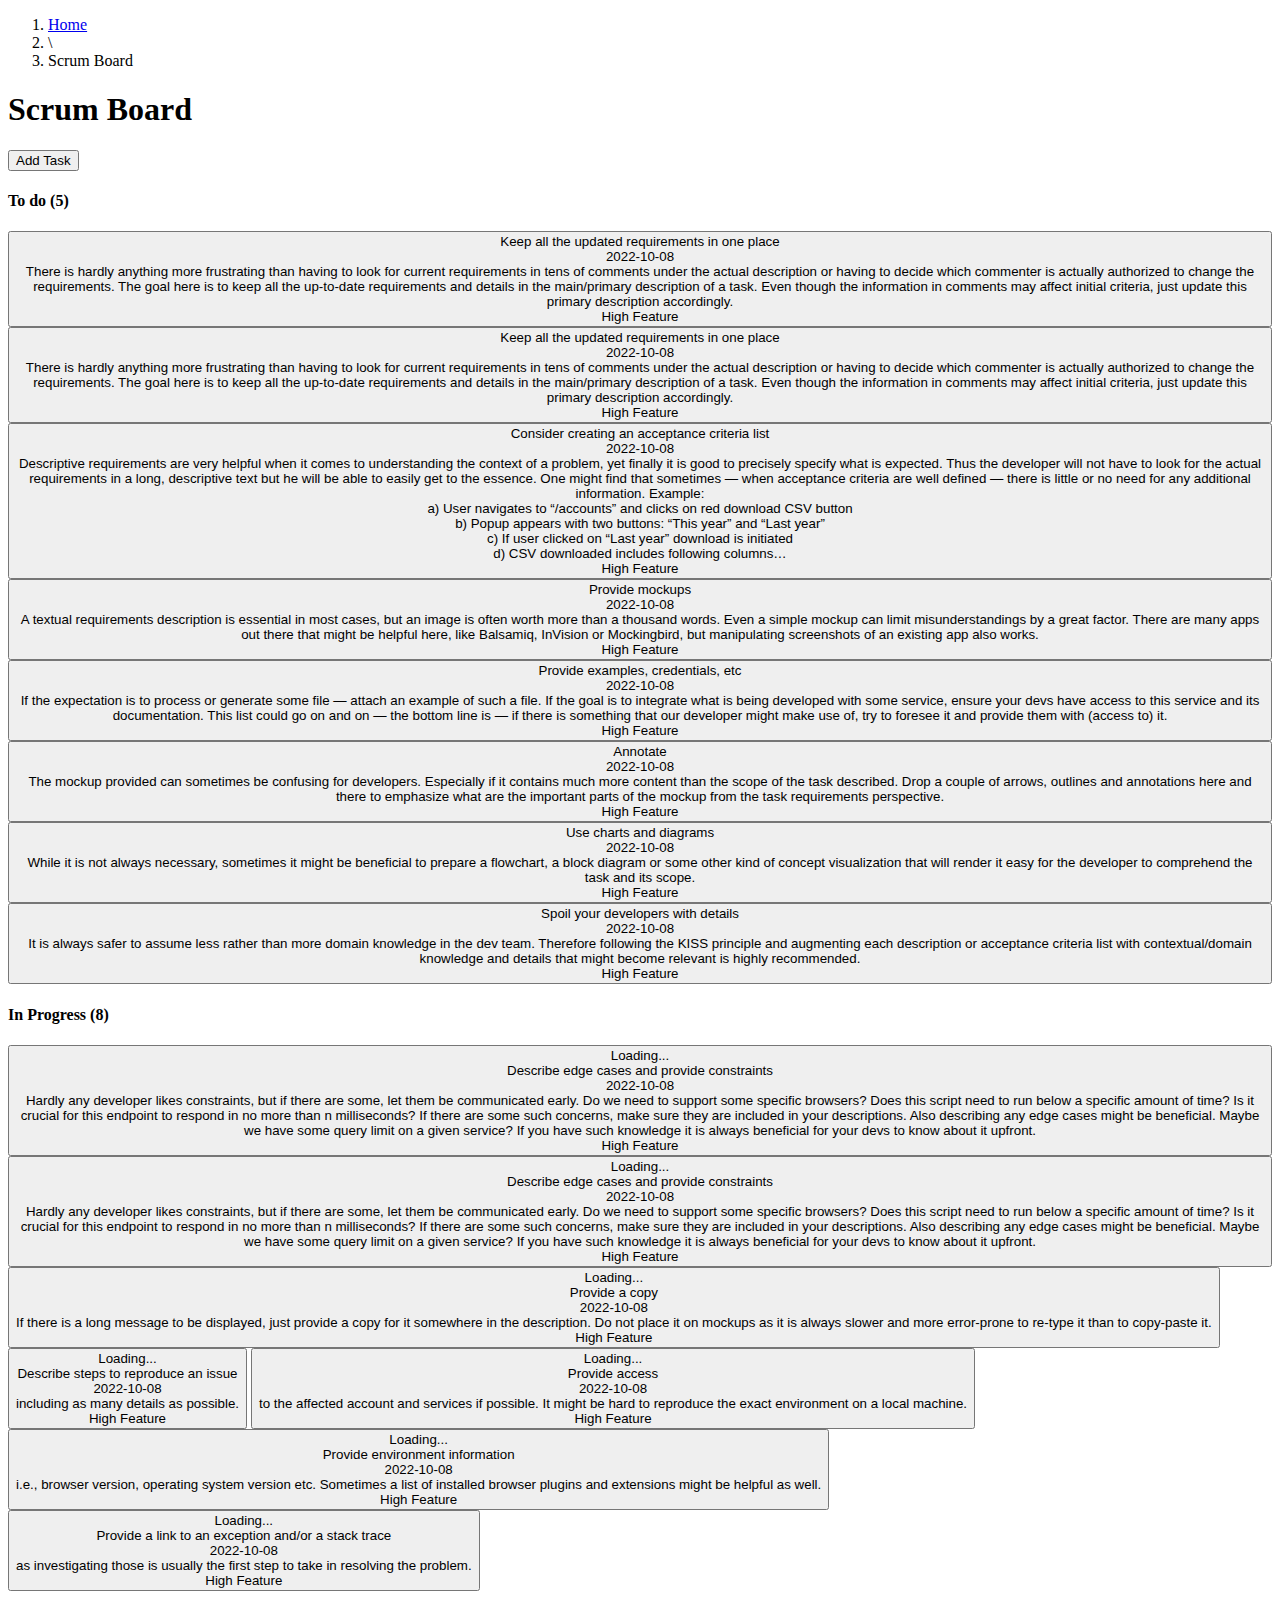
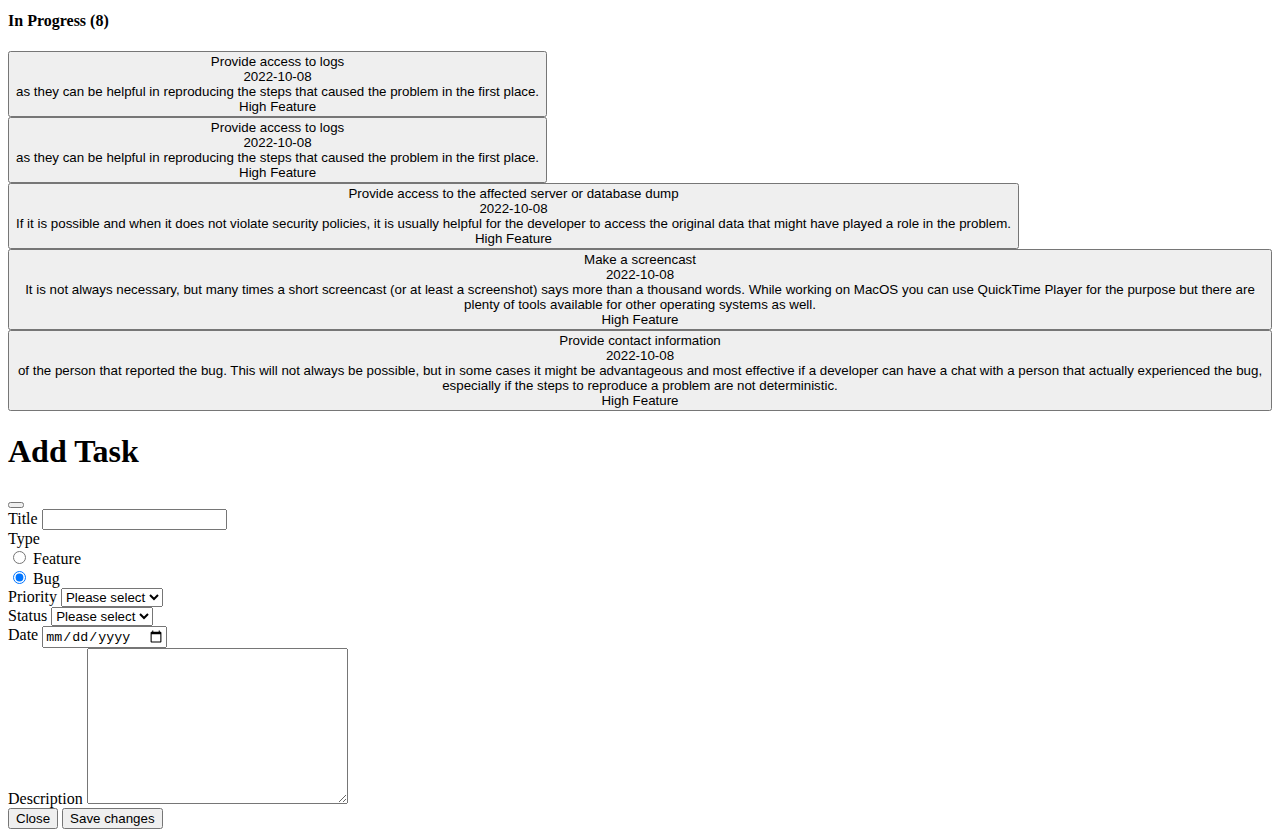
==== starter/index.html @ 99dede7a "final show function" ====
<!DOCTYPE html>
<html lang="en" >
<head>
	<meta charset="utf-8" />
	<title>YouCode | Scrum Board</title>
	<meta content="width=device-width, initial-scale=1.0, maximum-scale=1.0, user-scalable=no" name="viewport" />
	<meta content="" name="description" />
	<meta content="" name="author" />
	
	<!-- ================== BEGIN core-css ================== -->
	<link href="https://fonts.googleapis.com/css?family=Open+Sans:300,400,600,700" rel="stylesheet" />
	<link href="assets/css/vendor.min.css" rel="stylesheet" />
	<link href="assets/css/default/app.min.css" rel="stylesheet" />
	<link href="assets/css/style.css" rel="stylesheet" />
	<!-- ================== END core-css ================== -->
</head>
<body>

	<!-- BEGIN #app -->
	<div id="app" class="app-without-sidebar">
		<!-- BEGIN #content -->
		<div id="content" class="app-content main-style">
			<div class="navbar">
				<div>
					<ol class="nav">
						<li class="nav-item"><a href="javascript:;" class="nav-link text-dark px-1">Home</a></li>
						<li class="nav-item nav-link px-1"> \ </li>
						<li class="nav-item nav-link px-1">Scrum Board </li>
					</ol>
					<!-- BEGIN page-header -->
					<h1 class="page-header">
						Scrum Board 
					</h1>
					<!-- END page-header -->
				</div>
				
				<div class="ml-auto">
					<button class="btn btn-success" data-bs-toggle="modal" data-bs-target="#modal-task"><i class="fa-solid fa-plus"></i> Add Task</a>
				</div>
			</div>
			
			<div class="row col">
				<div class="col-12 col-sm-6 col-md-4 col-lg p-1 my-4">
					<div class="modal-content">
						<div class="modal-header bg-dark">
							<h4 class="modal-title text-white">To do (<span id="to-do-tasks-count">5</span>)</h4>
						</div>
						<div class="parent" id="to-do-parent">
							<div class="" id="tasks">
								<!-- TO DO TASKS HERE -->
								<button class="bg-light row m-0 border-0 col-12 py-2 border-bottom">
									<div class="col-2 col-md-1">
										<i class="fa-regular fa-circle-question fa-2x text-success"></i>
									</div>
									<div class="text-start col">
										<div class="text-dark fw-bold" id="title">Keep all the updated requirements in one place</div>
										<div class="">
											<div class="list-item text-body" id="date">#1 created in 2022-10-08</div>
											<div class="list-item" id="description" title="There is hardly anything more frustrating than having to look for current requirements in tens of comments under the actual description or having to decide which commenter is actually authorized to change the requirements. The goal here is to keep all the up-to-date requirements and details in the main/primary description of a task. Even though the information in comments may affect initial criteria, just update this primary description accordingly.">There is hardly anything more frustrating than having t...</div>
										</div>
										<div class="mt-3">
											<span class="btn btn-primary btn-sm">High</span>
											<span class="btn btn-outline-secondary btn-sm">Feature</span>
										</div>
									</div>
								</button>
							</div>
						</div>
					</div>
				</div>
				<div class="col-12 col-sm-6 col-md-4 col-lg p-1 my-4" id="">
					<div class="modal-content">
						<div class="modal-header bg-dark">
							<h4 class="modal-title text-white">In Progress (<span id="to-do-tasks-count">8</span>)</h4>
						</div>
						<div class="parent" id="in-progress-parent">
							<div class="" id="tasks">
								<!-- TO DO TASKS HERE -->
								<button class="bg-light row m-0 border-0 col-12 py-2 border-bottom" id="to-do-box">
									<div class="col-2 col-md-1">
										<div class="spinner-border spinner-border-sm text-warning" role="status">
											<span class="visually-hidden">Loading...</span>
										</div>
									</div>
									<div class="text-start col">
										<div class="text-dark fw-bold" id="title">Keep all the updated requirements in one place</div>
										<div class="">
											<div class="list-item text-body" id="date">#1 created in 2022-10-08</div>
											<div class="list-item" id="description" title="There is hardly anything more frustrating than having to look for current requirements in tens of comments under the actual description or having to decide which commenter is actually authorized to change the requirements. The goal here is to keep all the up-to-date requirements and details in the main/primary description of a task. Even though the information in comments may affect initial criteria, just update this primary description accordingly.">There is hardly anything more frustrating than having t...</div>
										</div>
										<div class="mt-3">
											<span class="btn btn-primary btn-sm">High</span>
											<span class="btn btn-outline-secondary btn-sm">Feature</span>
										</div>
									</div>
								</button>
							</div>
						</div>
					</div>
				</div>
				<div class="col-12 col-sm-6 col-md-4 col-lg p-1 my-4" id="in-progress-container">
					<div class="modal-content">
						<div class="modal-header bg-dark">
							<h4 class="modal-title text-white">In Progress (<span id="to-do-tasks-count">8</span>)</h4>
						</div>
						<div class="parent" id="done-parent">
							<div class="" id="tasks">
								<!-- TO DO TASKS HERE -->
								<button class="bg-light row m-0 border-0 col-12 py-2 border-bottom" id="in-progress-box">
									<div class="col-2 col-md-1">
										<i class="fa-regular fa-circle-check fa-2x text-success"></i>
									</div>
									<div class="text-start col">
										<div class="text-dark fw-bold" id="title">Keep all the updated requirements in one place</div>
										<div class="">
											<div class="list-item text-body" id="date">#1 created in 2022-10-08</div>
											<div class="list-item" id="description" title="There is hardly anything more frustrating than having to look for current requirements in tens of comments under the actual description or having to decide which commenter is actually authorized to change the requirements. The goal here is to keep all the up-to-date requirements and details in the main/primary description of a task. Even though the information in comments may affect initial criteria, just update this primary description accordingly.">There is hardly anything more frustrating than having t...</div>
										</div>
										<div class="mt-3">
											<span class="btn btn-primary btn-sm">High</span>
											<span class="btn btn-outline-secondary btn-sm">Feature</span>
										</div>
									</div>
								</button>
							</div>
						</div>
					</div>
				</div>
			</div>
		</div>
		<!-- END #content -->
		
		
		<!-- BEGIN scroll-top-btn -->
		<a href="javascript:;" class="btn btn-icon btn-circle btn-success btn-scroll-to-top" data-toggle="scroll-to-top"><i class="fa fa-angle-up"></i></a>
		<!-- END scroll-top-btn -->
	</div>
	<!-- END #app -->
	
	<!-- TASK MODAL -->
	<div class="modal fade" id="modal-task" tabindex="-1" aria-labelledby="exampleModalLabel" aria-hidden="true">
		<!-- Modal content goes here -->
		<div class="modal-dialog modal-dialog-scrollable">
			<div class="modal-content">
			  <div class="modal-header">
				<h1 class="modal-title fs-5" id="exampleModalLabel">Add Task</h1>
				<button type="button" class="btn-close" data-bs-dismiss="modal" aria-label="Close"></button>
			  </div>
			  <div class="modal-body">
				<form>
					<div class="mb-3">
					  <label for="title" class="form-label">Title</label>
					  <input type="email" class="form-control" id="title" aria-describedby="titleHelp">
					</div>
					<div class="mb-4">
					  <label for="type" class="form-label">Type</label>
					  <div class="form-check">
						<input class="form-check-input" type="radio" name="flexRadioDefault" id="flexRadioDefault1">
						<label class="form-check-label" for="flexRadioDefault1">
						  Feature
						</label>
					  </div>
					  <div class="form-check">
						<input class="form-check-input" type="radio" name="flexRadioDefault" id="flexRadioDefault2" checked>
						<label class="form-check-label" for="flexRadioDefault2">
						  Bug
						</label>
					  </div>
					</div>
					<div class="mb-3">
					  <label for="priority" class="form-label">Priority</label>
					  <select class="form-select" aria-label="Default select example" id="priority">
						<option selected>Please select</option>
						<option value="1">One</option>
						<option value="2">Two</option>
						<option value="3">Three</option>
					  </select>
					</div>
					<div class="mb-3">
					  <label for="status" class="form-label">Status</label>
					  <select class="form-select" aria-label="Default select example" id="status">
						<option selected>Please select</option>
						<option value="1">One</option>
						<option value="2">Two</option>
						<option value="3">Three</option>
					  </select>
					</div>
					<div class="mb-3">
					  <label for="date" class="form-label">Date</label>
					  <input type="date" class="form-control" id="date" aria-describedby="emailHelp">
					</div>
					<div class="mb-3">
					  <label for="description" class="form-label">Description</label>
						<textarea name="" class="form-control" id="description" cols="30" rows="10"></textarea>
					</div>
				  </form>
			  </div>
			  <div class="modal-footer">
				<button type="button" class="btn btn-secondary" data-bs-dismiss="modal">Close</button>
				<button type="button" class="btn btn-primary">Save changes</button>
			  </div>
			</div>
		  </div>
	</div>
	
	<!-- ================== BEGIN core-js ================== -->
	<script src="assets/js/vendor.min.js"></script>
	<script src="assets/js/app.min.js"></script>
	<script src="assets/js/data.js"></script>
	<script src="assets/js/app.js"></script>
	<script>
		//---- Show All Tasks ----//
			for(let find of finder){ show(tasks , find.class , find.status); }
	</script>
	<!-- ================== END core-js ================== -->
</body>
</html>
---- starter/assets/css/style.css ----
.pace {
    display: none;
}

.main-style {
    min-height: 100vh;
    background: url(../img/cover/cover-scrum-board.png) no-repeat fixed;
    background-size: 360px;
    background-position: right bottom;
}
.parent:first-child{
    display: none;
}
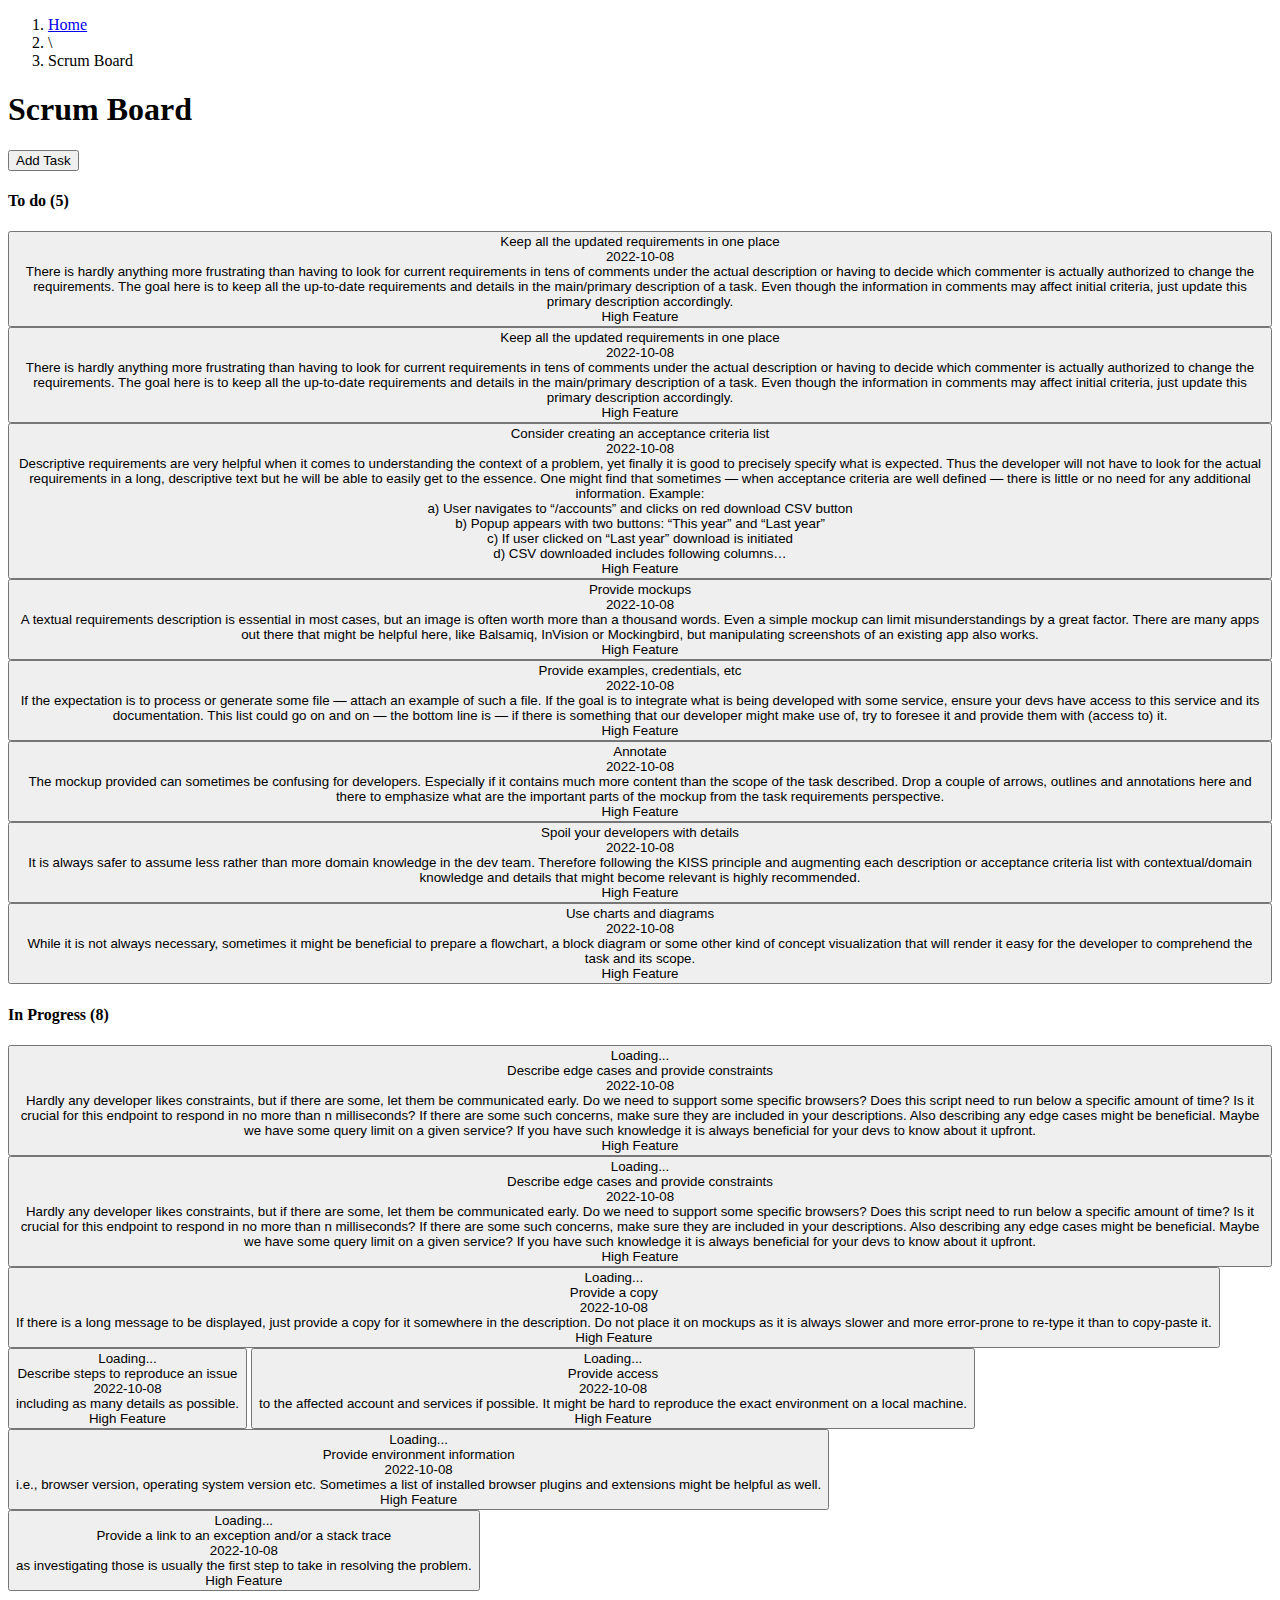
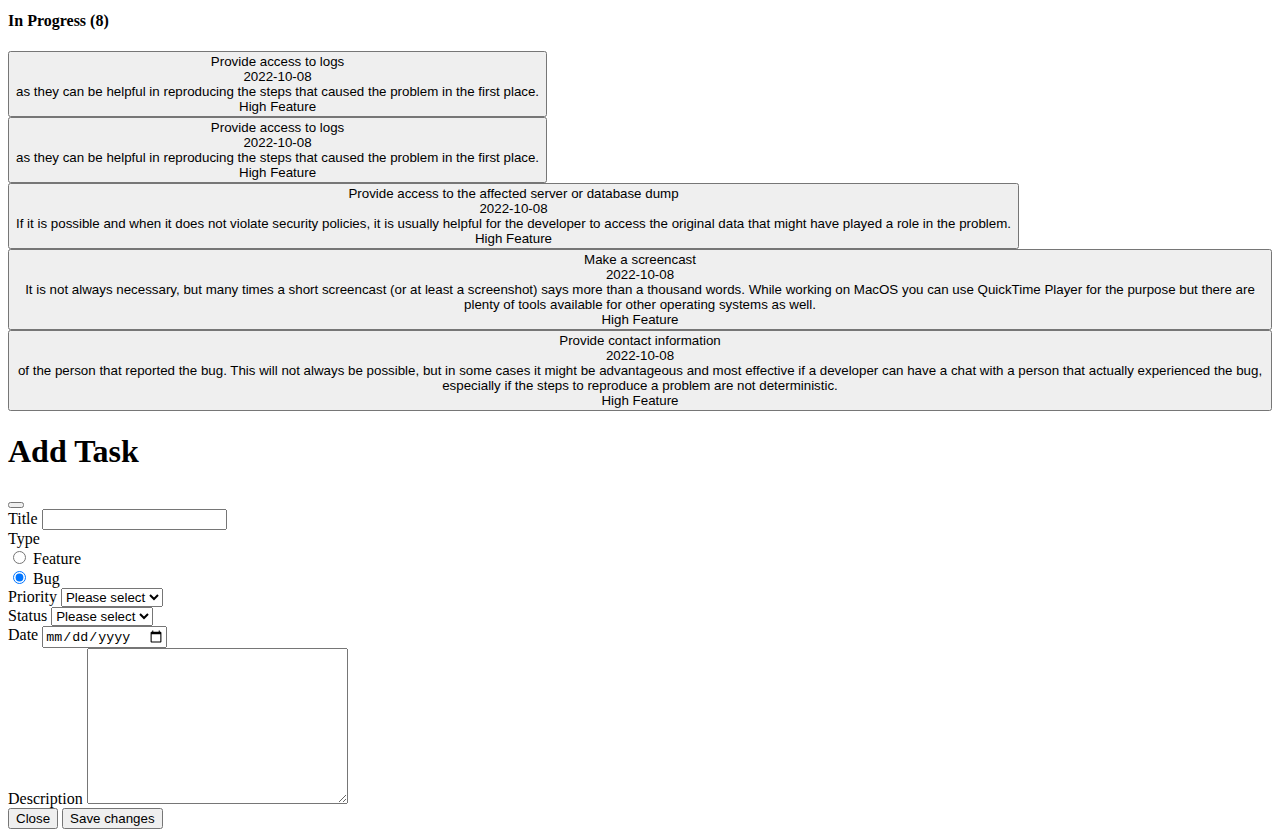
==== commit 1f67b4e0: "add generater function and id in data.js file" ====
--- a/starter/index.html
+++ b/starter/index.html
@@ -48,15 +48,16 @@
 						<div class="parent" id="to-do-parent">
 							<div class="" id="tasks">
 								<!-- TO DO TASKS HERE -->
-								<button class="bg-light row m-0 border-0 col-12 py-2 border-bottom">
+								<button ondblclick="destroy(this)" class="bg-light row m-0 border-0 col-12 py-2 border-bottom">
 									<div class="col-2 col-md-1">
 										<i class="fa-regular fa-circle-question fa-2x text-success"></i>
 									</div>
 									<div class="text-start col">
+										<span id="key" hidden></span>
 										<div class="text-dark fw-bold" id="title">Keep all the updated requirements in one place</div>
 										<div class="">
 											<div class="list-item text-body" id="date">#1 created in 2022-10-08</div>
-											<div class="list-item" id="description" title="There is hardly anything more frustrating than having to look for current requirements in tens of comments under the actual description or having to decide which commenter is actually authorized to change the requirements. The goal here is to keep all the up-to-date requirements and details in the main/primary description of a task. Even though the information in comments may affect initial criteria, just update this primary description accordingly.">There is hardly anything more frustrating than having t...</div>
+											<div class="list-item text-truncate" id="description" title="There is hardly anything more frustrating than having to look for current requirements in tens of comments under the actual description or having to decide which commenter is actually authorized to change the requirements. The goal here is to keep all the up-to-date requirements and details in the main/primary description of a task. Even though the information in comments may affect initial criteria, just update this primary description accordingly.">There is hardly anything more frustrating than having t...</div>
 										</div>
 										<div class="mt-3">
 											<span class="btn btn-primary btn-sm">High</span>
@@ -86,7 +87,7 @@
 										<div class="text-dark fw-bold" id="title">Keep all the updated requirements in one place</div>
 										<div class="">
 											<div class="list-item text-body" id="date">#1 created in 2022-10-08</div>
-											<div class="list-item" id="description" title="There is hardly anything more frustrating than having to look for current requirements in tens of comments under the actual description or having to decide which commenter is actually authorized to change the requirements. The goal here is to keep all the up-to-date requirements and details in the main/primary description of a task. Even though the information in comments may affect initial criteria, just update this primary description accordingly.">There is hardly anything more frustrating than having t...</div>
+											<div class="list-item text-truncate" id="description" title="There is hardly anything more frustrating than having to look for current requirements in tens of comments under the actual description or having to decide which commenter is actually authorized to change the requirements. The goal here is to keep all the up-to-date requirements and details in the main/primary description of a task. Even though the information in comments may affect initial criteria, just update this primary description accordingly.">There is hardly anything more frustrating than having t...</div>
 										</div>
 										<div class="mt-3">
 											<span class="btn btn-primary btn-sm">High</span>
@@ -150,39 +151,37 @@
 				<form>
 					<div class="mb-3">
 					  <label for="title" class="form-label">Title</label>
-					  <input type="email" class="form-control" id="title" aria-describedby="titleHelp">
+					  <input type="text" class="form-control" id="title" aria-describedby="titleHelp">
 					</div>
 					<div class="mb-4">
 					  <label for="type" class="form-label">Type</label>
 					  <div class="form-check">
-						<input class="form-check-input" type="radio" name="flexRadioDefault" id="flexRadioDefault1">
-						<label class="form-check-label" for="flexRadioDefault1">
+						<input class="form-check-input feature" type="radio" value="Feature" name="flexRadioDefault" id="type">
+						<label class="form-check-label" for="type">
 						  Feature
 						</label>
 					  </div>
 					  <div class="form-check">
-						<input class="form-check-input" type="radio" name="flexRadioDefault" id="flexRadioDefault2" checked>
-						<label class="form-check-label" for="flexRadioDefault2">
+						<input class="form-check-input bug" type="radio" value="Bug" name="flexRadioDefault" id="type" checked>
+						<label class="form-check-label" for="type">
 						  Bug
 						</label>
 					  </div>
 					</div>
 					<div class="mb-3">
 					  <label for="priority" class="form-label">Priority</label>
-					  <select class="form-select" aria-label="Default select example" id="priority">
-						<option selected>Please select</option>
-						<option value="1">One</option>
-						<option value="2">Two</option>
-						<option value="3">Three</option>
+					  <select class="form-select" aria-label="Default select example">
+						<option id="priority" value="null" selected>Please select</option>
+						<option id="priority" value="High">High</option>
 					  </select>
 					</div>
 					<div class="mb-3">
 					  <label for="status" class="form-label">Status</label>
-					  <select class="form-select" aria-label="Default select example" id="status">
-						<option selected>Please select</option>
-						<option value="1">One</option>
-						<option value="2">Two</option>
-						<option value="3">Three</option>
+					  <select class="form-select" aria-label="Default select example">
+						<option id="status" value="null" selected>Please select</option>
+						<option id="status" value="To Do">To Do</option>
+						<option id="status" value="In Progress">In Progress</option>
+						<option id="status" value="Done">Done</option>
 					  </select>
 					</div>
 					<div class="mb-3">
@@ -196,8 +195,8 @@
 				  </form>
 			  </div>
 			  <div class="modal-footer">
-				<button type="button" class="btn btn-secondary" data-bs-dismiss="modal">Close</button>
-				<button type="button" class="btn btn-primary">Save changes</button>
+				<button type="button" id="close" class="btn btn-secondary" data-bs-dismiss="modal">Close</button>
+				<button type="button" id="save" class="btn btn-primary" onclick="add()">Save changes</button>
 			  </div>
 			</div>
 		  </div>
@@ -211,6 +210,10 @@
 	<script>
 		//---- Show All Tasks ----//
 			for(let find of finder){ show(tasks , find.class , find.status); }
+			// generater(tasks);
+			function destroy(selector) {
+				confirm('are you sure to delete') ? console.log(selector) : alert('not deleted');
+			}
 	</script>
 	<!-- ================== END core-js ================== -->
 </body>
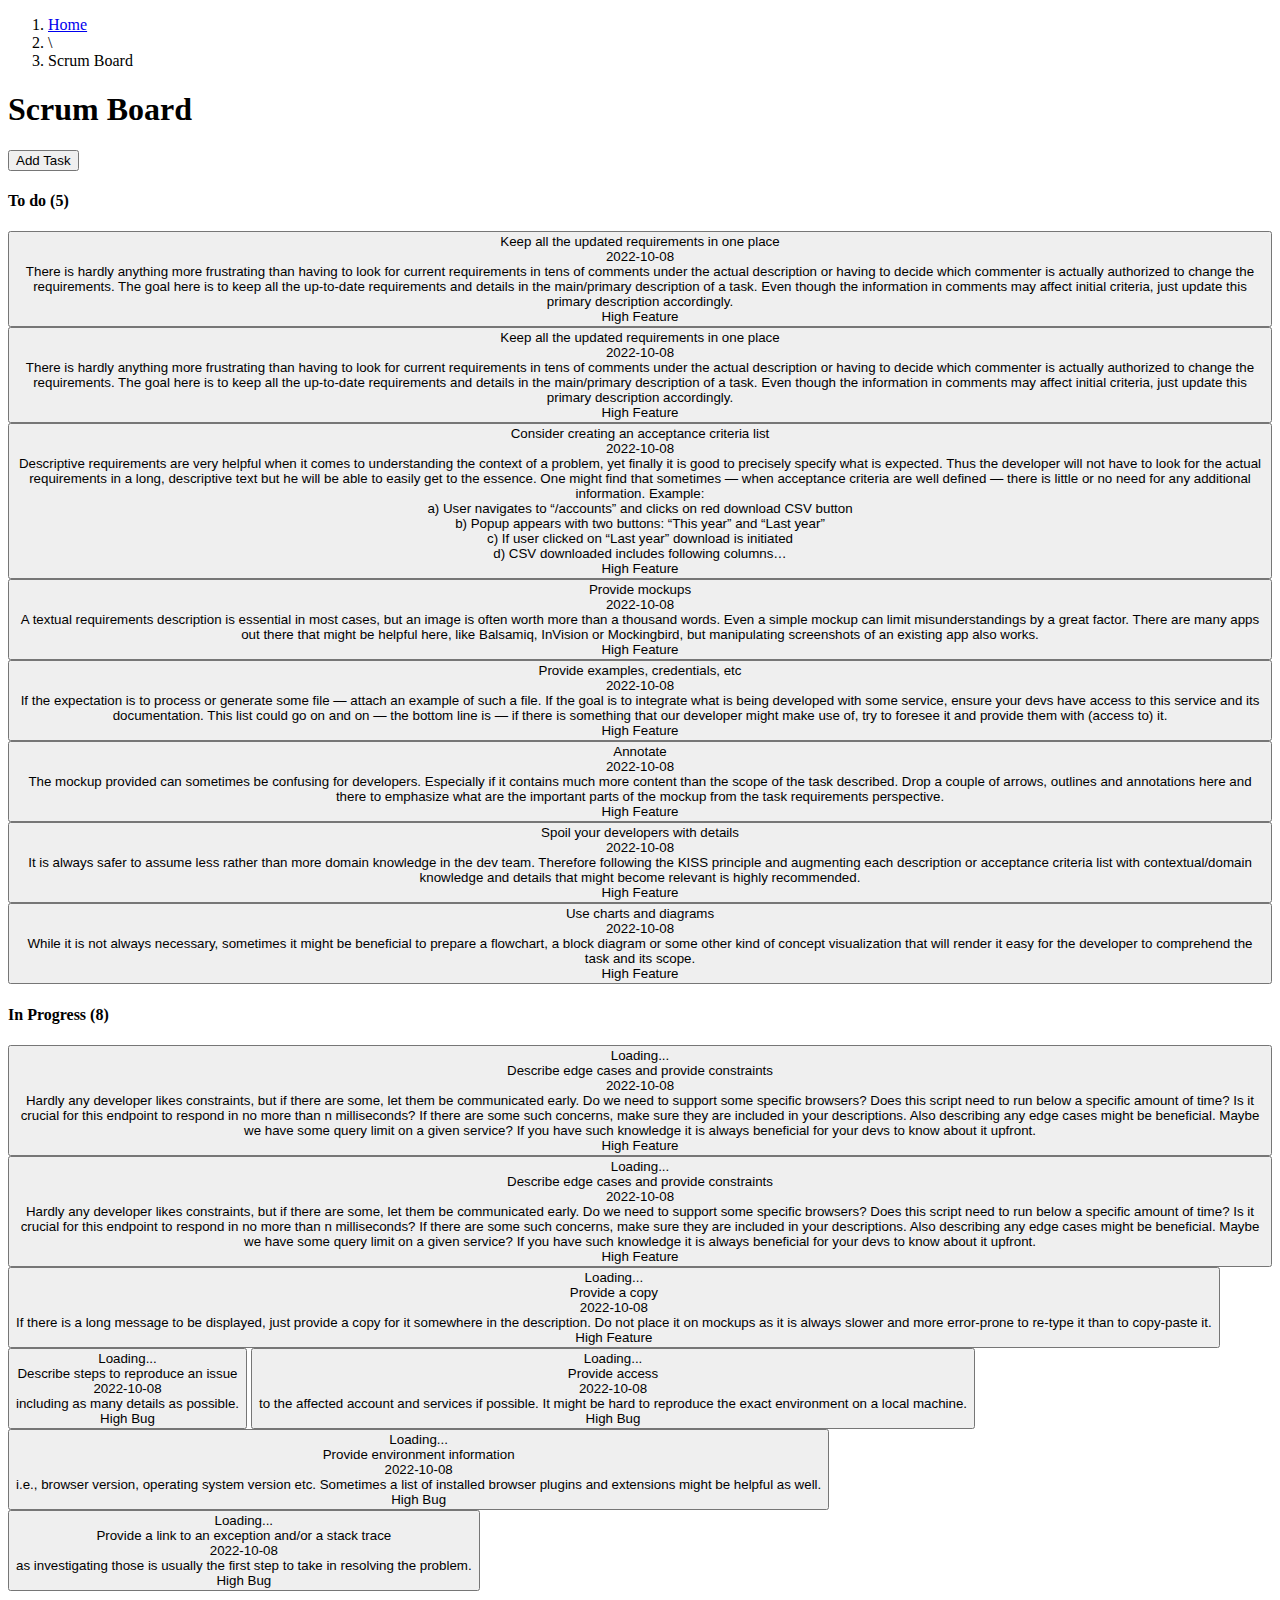
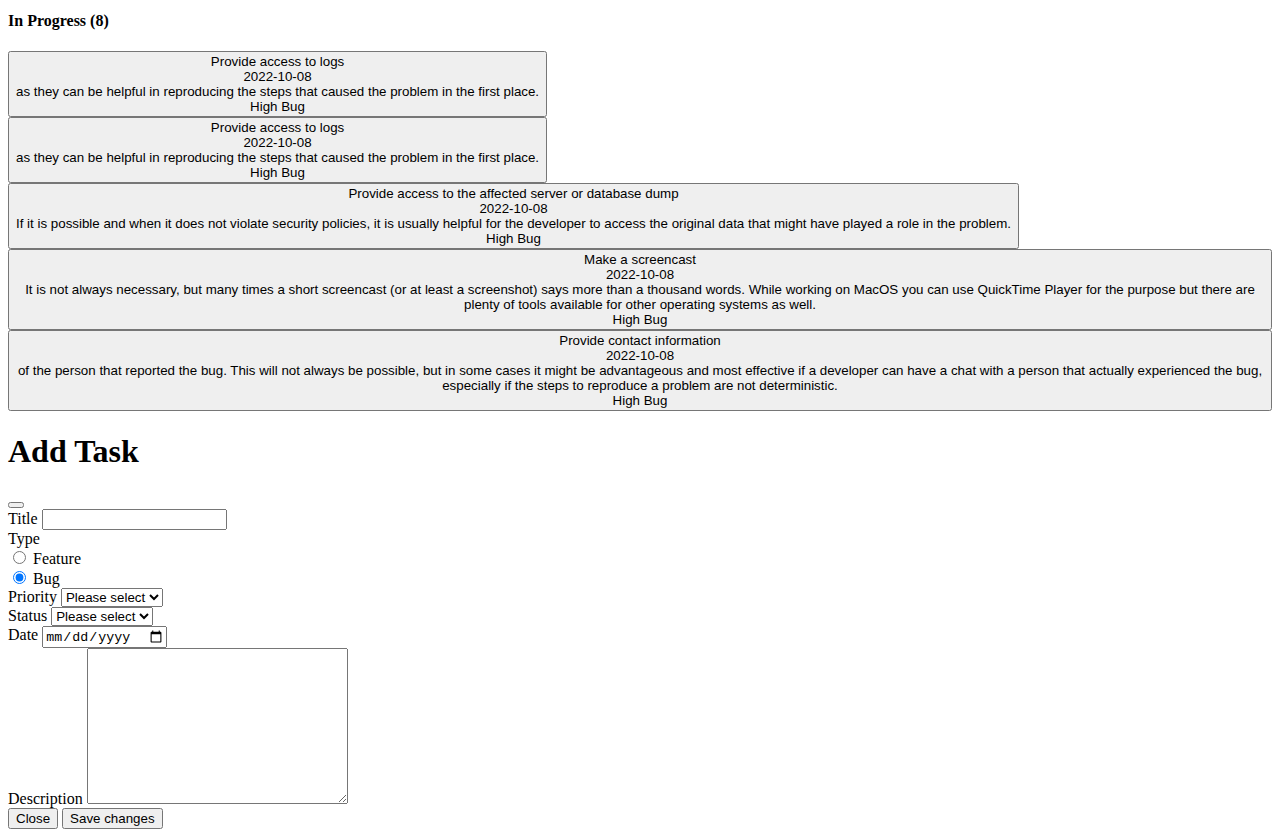
==== commit 4cd0ce78: "finesh delete function - hide and reset model (Clean Code)" ====
--- a/starter/index.html
+++ b/starter/index.html
@@ -48,23 +48,24 @@
 						<div class="parent" id="to-do-parent">
 							<div class="" id="tasks">
 								<!-- TO DO TASKS HERE -->
-								<button ondblclick="destroy(this)" class="bg-light row m-0 border-0 col-12 py-2 border-bottom">
+								<button ondblclick="destroy(this)" class="bg-light row m-0 border-0 col-12 py-2 border-bottom" id="to-do-parent">
 									<div class="col-2 col-md-1">
 										<i class="fa-regular fa-circle-question fa-2x text-success"></i>
 									</div>
 									<div class="text-start col">
-										<span id="key" hidden></span>
+										<div class="key" id="key" hidden></div>
+										<div class="status" id="status" hidden></div>
 										<div class="text-dark fw-bold" id="title">Keep all the updated requirements in one place</div>
 										<div class="">
 											<div class="list-item text-body" id="date">#1 created in 2022-10-08</div>
-											<div class="list-item text-truncate" id="description" title="There is hardly anything more frustrating than having to look for current requirements in tens of comments under the actual description or having to decide which commenter is actually authorized to change the requirements. The goal here is to keep all the up-to-date requirements and details in the main/primary description of a task. Even though the information in comments may affect initial criteria, just update this primary description accordingly.">There is hardly anything more frustrating than having t...</div>
+											<div class="list-item" id="description" title="There is hardly anything more frustrating than having to look for current requirements in tens of comments under the actual description or having to decide which commenter is actually authorized to change the requirements. The goal here is to keep all the up-to-date requirements and details in the main/primary description of a task. Even though the information in comments may affect initial criteria, just update this primary description accordingly.">There is hardly anything more frustrating than having t...</div>
 										</div>
 										<div class="mt-3">
-											<span class="btn btn-primary btn-sm">High</span>
-											<span class="btn btn-outline-secondary btn-sm">Feature</span>
-										</div>
-									</div>
-								</button>
+											<span class="btn btn-primary btn-sm" id="priority">High</span>
+											<span class="btn btn-outline-secondary btn-sm" id="type">Feature</span>
+										</div>
+									</div>
+								</parent>
 							</div>
 						</div>
 					</div>
@@ -77,21 +78,23 @@
 						<div class="parent" id="in-progress-parent">
 							<div class="" id="tasks">
 								<!-- TO DO TASKS HERE -->
-								<button class="bg-light row m-0 border-0 col-12 py-2 border-bottom" id="to-do-box">
+								<button ondblclick="destroy(this)" class="bg-light row m-0 border-0 col-12 py-2 border-bottom" id="in-progress-parent">
 									<div class="col-2 col-md-1">
 										<div class="spinner-border spinner-border-sm text-warning" role="status">
 											<span class="visually-hidden">Loading...</span>
 										</div>
 									</div>
 									<div class="text-start col">
+										<div class="key" id="key" hidden></div>
+										<div class="status" id="status" hidden></div>
 										<div class="text-dark fw-bold" id="title">Keep all the updated requirements in one place</div>
 										<div class="">
 											<div class="list-item text-body" id="date">#1 created in 2022-10-08</div>
-											<div class="list-item text-truncate" id="description" title="There is hardly anything more frustrating than having to look for current requirements in tens of comments under the actual description or having to decide which commenter is actually authorized to change the requirements. The goal here is to keep all the up-to-date requirements and details in the main/primary description of a task. Even though the information in comments may affect initial criteria, just update this primary description accordingly.">There is hardly anything more frustrating than having t...</div>
+											<div class="list-item" id="description" title="There is hardly anything more frustrating than having to look for current requirements in tens of comments under the actual description or having to decide which commenter is actually authorized to change the requirements. The goal here is to keep all the up-to-date requirements and details in the main/primary description of a task. Even though the information in comments may affect initial criteria, just update this primary description accordingly.">There is hardly anything more frustrating than having t...</div>
 										</div>
 										<div class="mt-3">
-											<span class="btn btn-primary btn-sm">High</span>
-											<span class="btn btn-outline-secondary btn-sm">Feature</span>
+											<span class="btn btn-primary btn-sm" id="priority">High</span>
+											<span class="btn btn-outline-secondary btn-sm" id="type">Feature</span>
 										</div>
 									</div>
 								</button>
@@ -107,19 +110,21 @@
 						<div class="parent" id="done-parent">
 							<div class="" id="tasks">
 								<!-- TO DO TASKS HERE -->
-								<button class="bg-light row m-0 border-0 col-12 py-2 border-bottom" id="in-progress-box">
+								<button ondblclick="destroy(this)" class="bg-light row m-0 border-0 col-12 py-2 border-bottom" id="to-do-parent">
 									<div class="col-2 col-md-1">
 										<i class="fa-regular fa-circle-check fa-2x text-success"></i>
 									</div>
 									<div class="text-start col">
+										<div class="key" id="key" hidden></div>
+										<div class="status" id="status" hidden></div>
 										<div class="text-dark fw-bold" id="title">Keep all the updated requirements in one place</div>
 										<div class="">
 											<div class="list-item text-body" id="date">#1 created in 2022-10-08</div>
 											<div class="list-item" id="description" title="There is hardly anything more frustrating than having to look for current requirements in tens of comments under the actual description or having to decide which commenter is actually authorized to change the requirements. The goal here is to keep all the up-to-date requirements and details in the main/primary description of a task. Even though the information in comments may affect initial criteria, just update this primary description accordingly.">There is hardly anything more frustrating than having t...</div>
 										</div>
 										<div class="mt-3">
-											<span class="btn btn-primary btn-sm">High</span>
-											<span class="btn btn-outline-secondary btn-sm">Feature</span>
+											<span class="btn btn-primary btn-sm" id="priority">High</span>
+											<span class="btn btn-outline-secondary btn-sm" id="type">Feature</span>
 										</div>
 									</div>
 								</button>
@@ -148,7 +153,7 @@
 				<button type="button" class="btn-close" data-bs-dismiss="modal" aria-label="Close"></button>
 			  </div>
 			  <div class="modal-body">
-				<form>
+				<form id="form">
 					<div class="mb-3">
 					  <label for="title" class="form-label">Title</label>
 					  <input type="text" class="form-control" id="title" aria-describedby="titleHelp">
@@ -210,10 +215,6 @@
 	<script>
 		//---- Show All Tasks ----//
 			for(let find of finder){ show(tasks , find.class , find.status); }
-			// generater(tasks);
-			function destroy(selector) {
-				confirm('are you sure to delete') ? console.log(selector) : alert('not deleted');
-			}
 	</script>
 	<!-- ================== END core-js ================== -->
 </body>
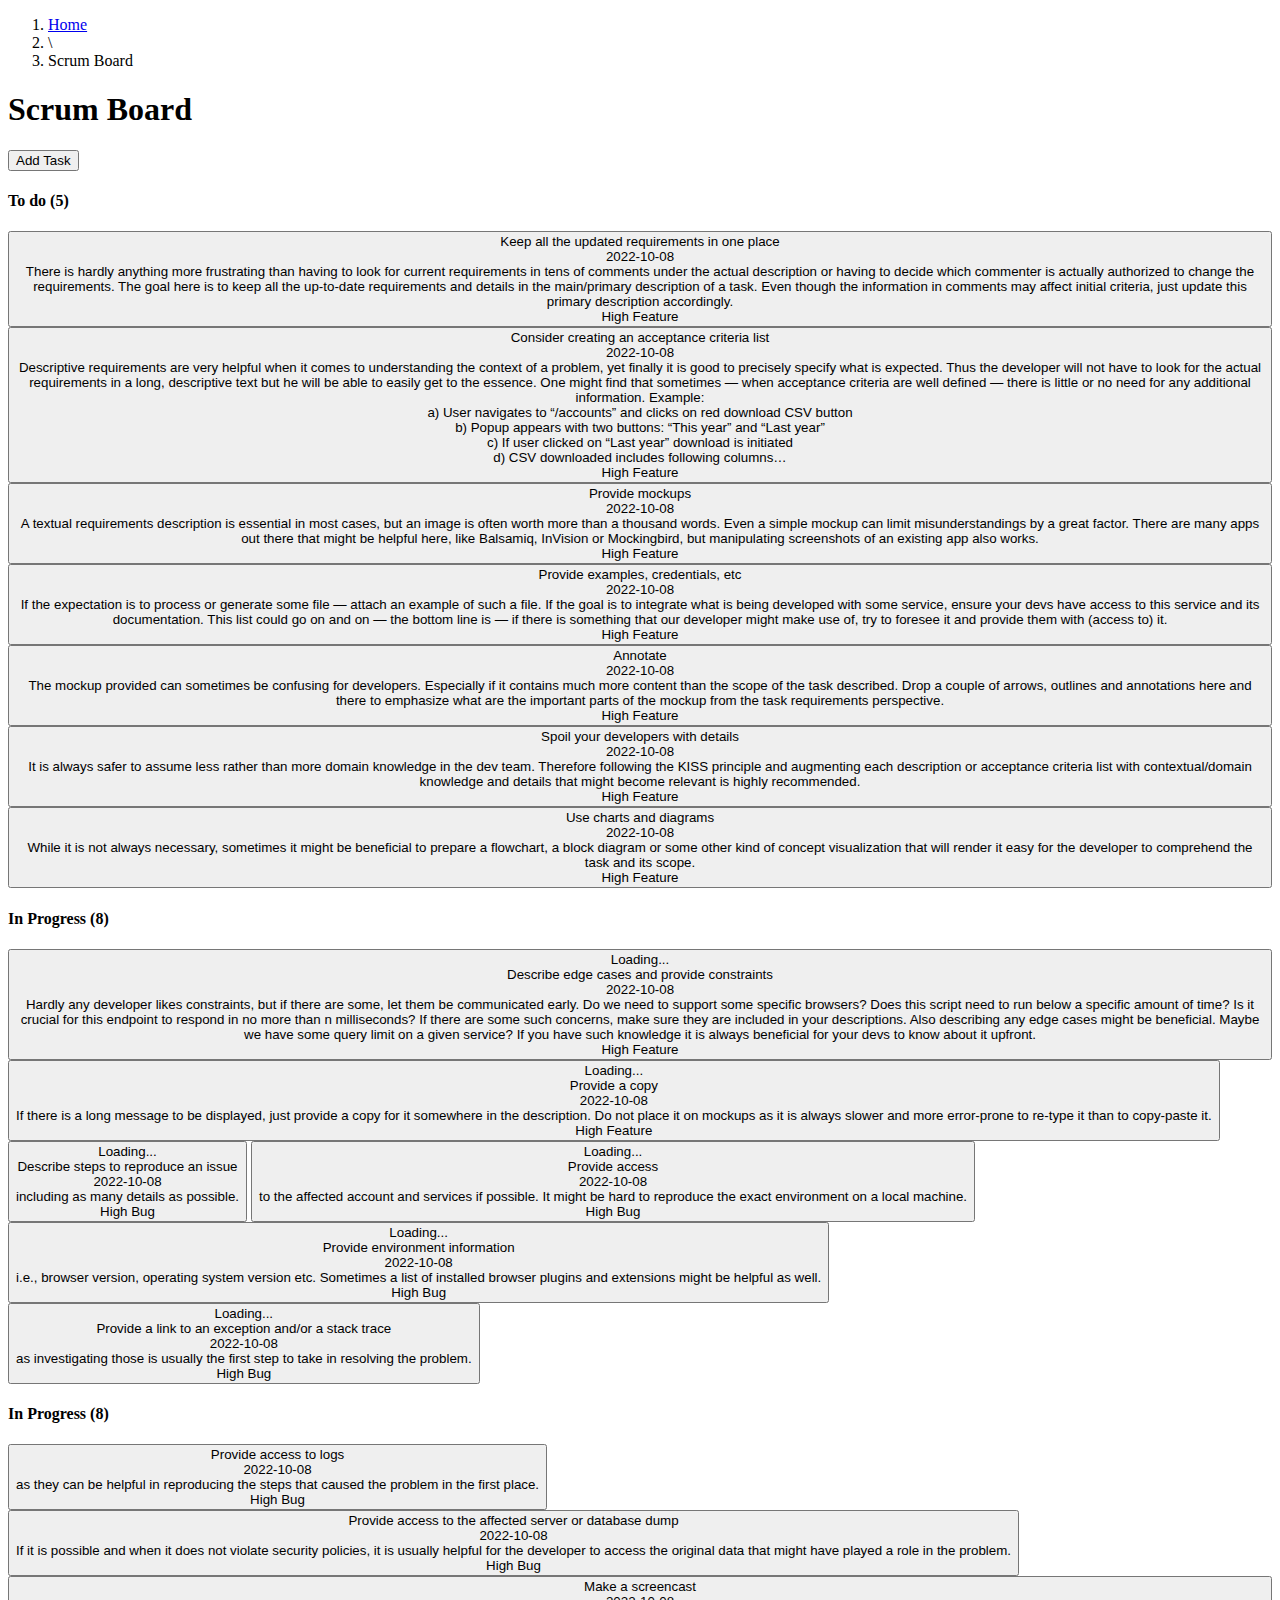
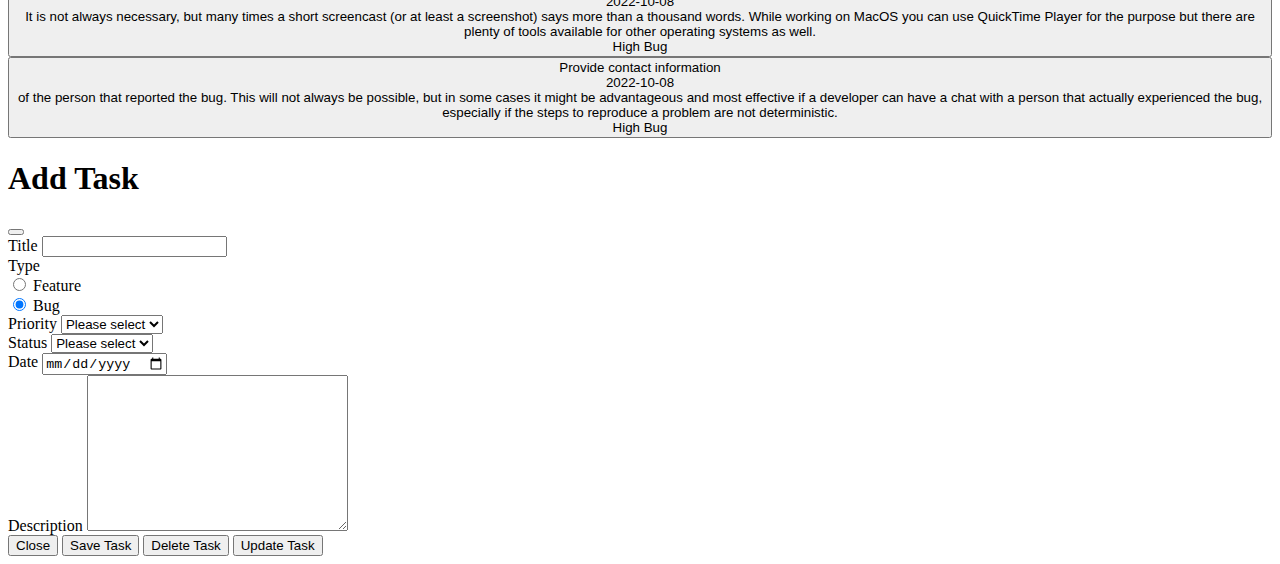
==== commit 1dbd4e3c: "fixed section values problem - add and edit" ====
--- a/starter/index.html
+++ b/starter/index.html
@@ -35,7 +35,7 @@
 				</div>
 				
 				<div class="ml-auto">
-					<button class="btn btn-success" data-bs-toggle="modal" data-bs-target="#modal-task"><i class="fa-solid fa-plus"></i> Add Task</a>
+					<button class="btn btn-success" data-bs-toggle="modal" data-bs-target="#modal-task" id="add-task"><i class="fa-solid fa-plus"></i> Add Task</a>
 				</div>
 			</div>
 			
@@ -48,7 +48,7 @@
 						<div class="parent" id="to-do-parent">
 							<div class="" id="tasks">
 								<!-- TO DO TASKS HERE -->
-								<button ondblclick="destroy(this)" class="bg-light row m-0 border-0 col-12 py-2 border-bottom" id="to-do-parent">
+								<button ondblclick="destroy(this)" onclick="edit(this)" class="bg-light row m-0 border-0 col-12 py-2 border-bottom task-button" id="to-do-parent">
 									<div class="col-2 col-md-1">
 										<i class="fa-regular fa-circle-question fa-2x text-success"></i>
 									</div>
@@ -78,7 +78,7 @@
 						<div class="parent" id="in-progress-parent">
 							<div class="" id="tasks">
 								<!-- TO DO TASKS HERE -->
-								<button ondblclick="destroy(this)" class="bg-light row m-0 border-0 col-12 py-2 border-bottom" id="in-progress-parent">
+								<button ondblclick="destroy(this)" onclick="edit(this)" class="bg-light row m-0 border-0 col-12 py-2 border-bottom task-button" id="in-progress-parent">
 									<div class="col-2 col-md-1">
 										<div class="spinner-border spinner-border-sm text-warning" role="status">
 											<span class="visually-hidden">Loading...</span>
@@ -110,7 +110,7 @@
 						<div class="parent" id="done-parent">
 							<div class="" id="tasks">
 								<!-- TO DO TASKS HERE -->
-								<button ondblclick="destroy(this)" class="bg-light row m-0 border-0 col-12 py-2 border-bottom" id="to-do-parent">
+								<button ondblclick="destroy(this)" onclick="edit(this)" class="bg-light row m-0 border-0 col-12 py-2 border-bottom task-button" id="to-do-parent">
 									<div class="col-2 col-md-1">
 										<i class="fa-regular fa-circle-check fa-2x text-success"></i>
 									</div>
@@ -161,13 +161,13 @@
 					<div class="mb-4">
 					  <label for="type" class="form-label">Type</label>
 					  <div class="form-check">
-						<input class="form-check-input feature" type="radio" value="Feature" name="flexRadioDefault" id="type">
+						<input class="form-check-input Feature" type="radio" value="Feature" name="flexRadioDefault" id="type">
 						<label class="form-check-label" for="type">
 						  Feature
 						</label>
 					  </div>
 					  <div class="form-check">
-						<input class="form-check-input bug" type="radio" value="Bug" name="flexRadioDefault" id="type" checked>
+						<input class="form-check-input Bug" type="radio" value="Bug" name="flexRadioDefault" id="type" checked>
 						<label class="form-check-label" for="type">
 						  Bug
 						</label>
@@ -175,18 +175,19 @@
 					</div>
 					<div class="mb-3">
 					  <label for="priority" class="form-label">Priority</label>
-					  <select class="form-select" aria-label="Default select example">
-						<option id="priority" value="null" selected>Please select</option>
-						<option id="priority" value="High">High</option>
+					  <select class="form-select" aria-label="Default select example" id="priority">
+						<option id="" value="" >Please select</option>
+						<option id="High" value="High">High</option>
+						<option id="Low" value="Low">Low</option>
 					  </select>
 					</div>
 					<div class="mb-3">
 					  <label for="status" class="form-label">Status</label>
-					  <select class="form-select" aria-label="Default select example">
-						<option id="status" value="null" selected>Please select</option>
-						<option id="status" value="To Do">To Do</option>
-						<option id="status" value="In Progress">In Progress</option>
-						<option id="status" value="Done">Done</option>
+					  <select class="form-select" aria-label="Default select example" id="status">
+						<option id="" value="">Please select</option>
+						<option id="to-do" value="To Do">To Do</option>
+						<option id="in-progress" value="In Progress">In Progress</option>
+						<option id="done" value="Done">Done</option>
 					  </select>
 					</div>
 					<div class="mb-3">
@@ -201,7 +202,9 @@
 			  </div>
 			  <div class="modal-footer">
 				<button type="button" id="close" class="btn btn-secondary" data-bs-dismiss="modal">Close</button>
-				<button type="button" id="save" class="btn btn-primary" onclick="add()">Save changes</button>
+				<button type="button" id="save" class="btn btn-primary" onclick="add()">Save Task</button>
+				<button type="button" id="delete" class="btn btn-danger">Delete Task</button>
+				<button type="button" id="update" class="btn btn-success">Update Task</button>
 			  </div>
 			</div>
 		  </div>
--- a/starter/assets/css/style.css
+++ b/starter/assets/css/style.css
@@ -8,6 +8,6 @@
     background-size: 360px;
     background-position: right bottom;
 }
-.parent:first-child{
+.parent button:first-child {
     display: none;
 }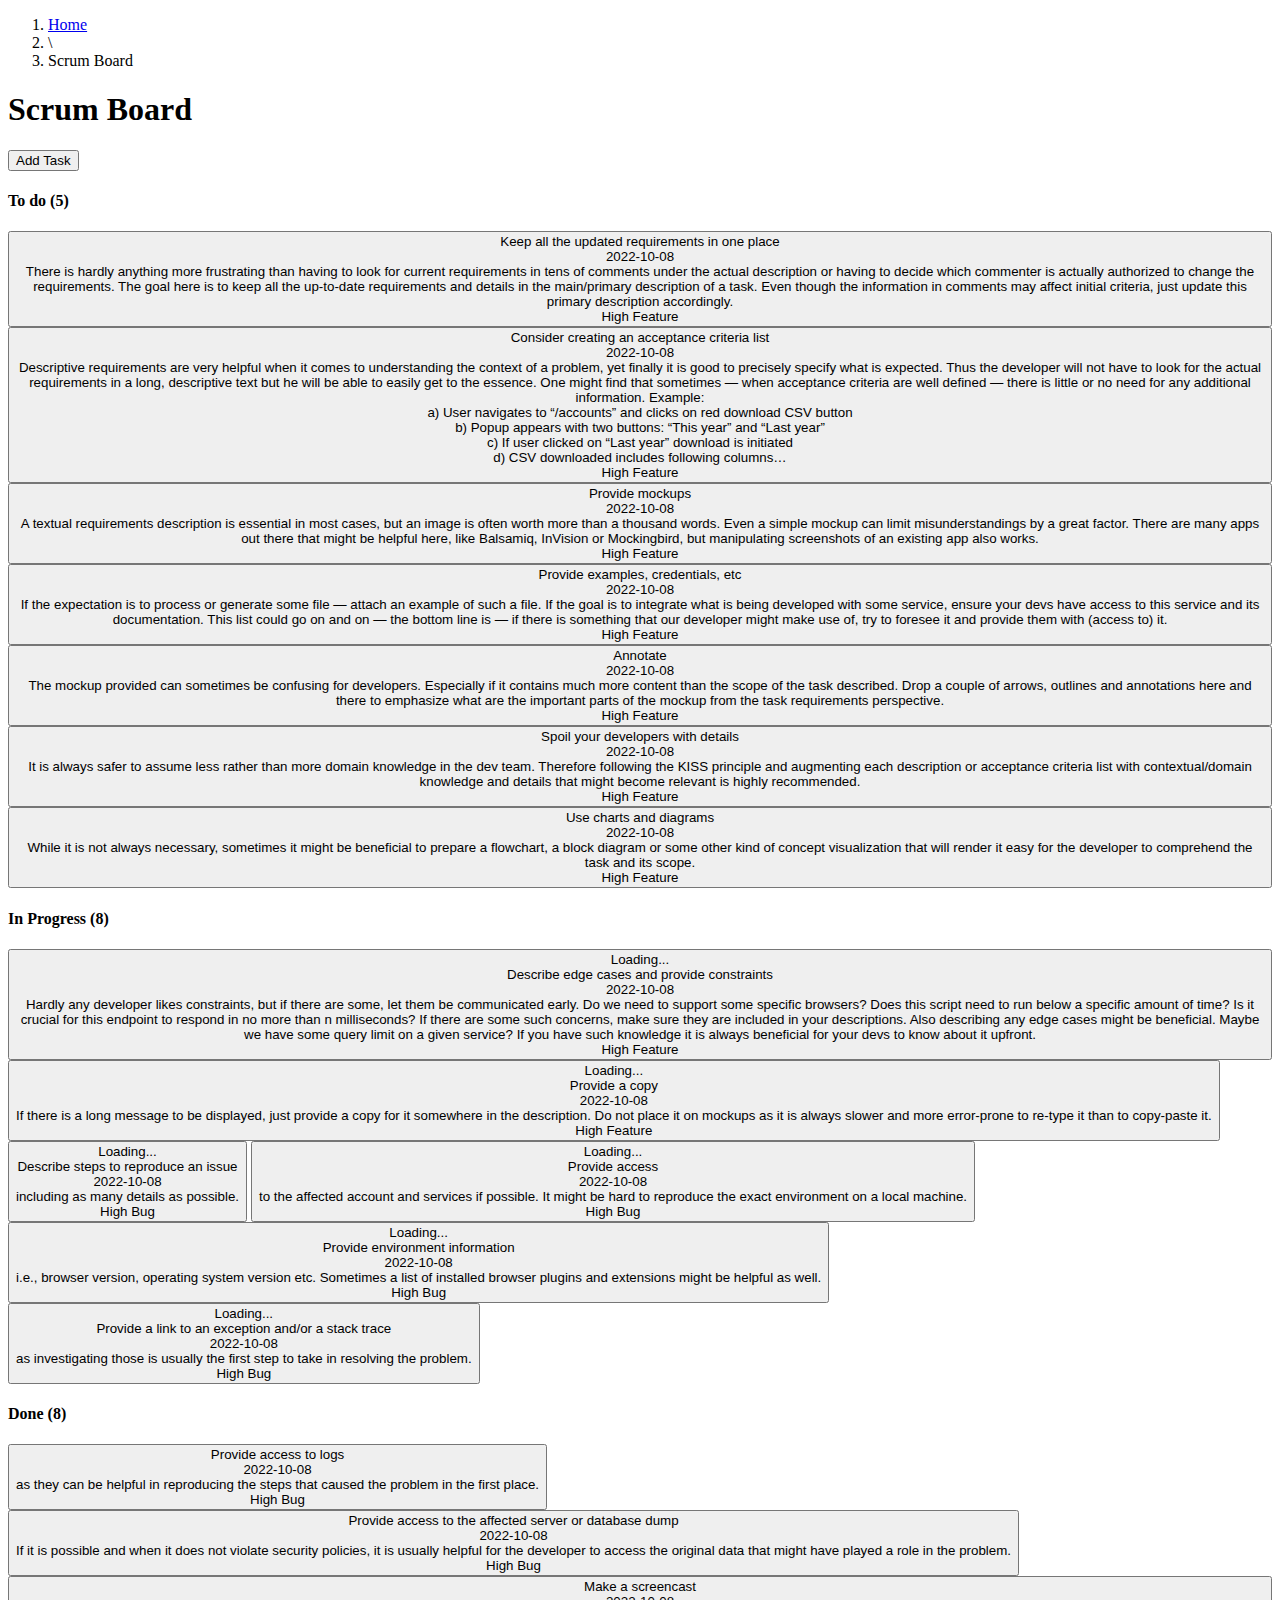
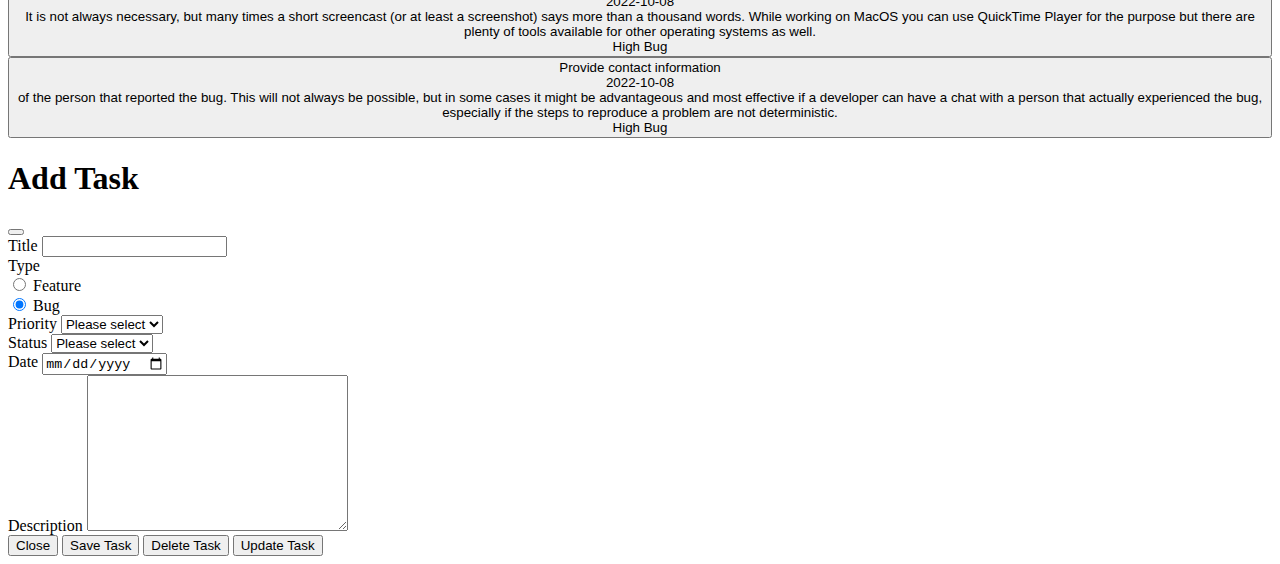
==== commit 471f9220: "fished project - not good code and solution | it contains bugs" ====
--- a/starter/index.html
+++ b/starter/index.html
@@ -105,7 +105,7 @@
 				<div class="col-12 col-sm-6 col-md-4 col-lg p-1 my-4" id="in-progress-container">
 					<div class="modal-content">
 						<div class="modal-header bg-dark">
-							<h4 class="modal-title text-white">In Progress (<span id="to-do-tasks-count">8</span>)</h4>
+							<h4 class="modal-title text-white">Done (<span id="to-do-tasks-count">8</span>)</h4>
 						</div>
 						<div class="parent" id="done-parent">
 							<div class="" id="tasks">
@@ -204,7 +204,7 @@
 				<button type="button" id="close" class="btn btn-secondary" data-bs-dismiss="modal">Close</button>
 				<button type="button" id="save" class="btn btn-primary" onclick="add()">Save Task</button>
 				<button type="button" id="delete" class="btn btn-danger">Delete Task</button>
-				<button type="button" id="update" class="btn btn-success">Update Task</button>
+				<button type="button" id="update-btn" class="btn btn-success">Update Task</button>
 			  </div>
 			</div>
 		  </div>
